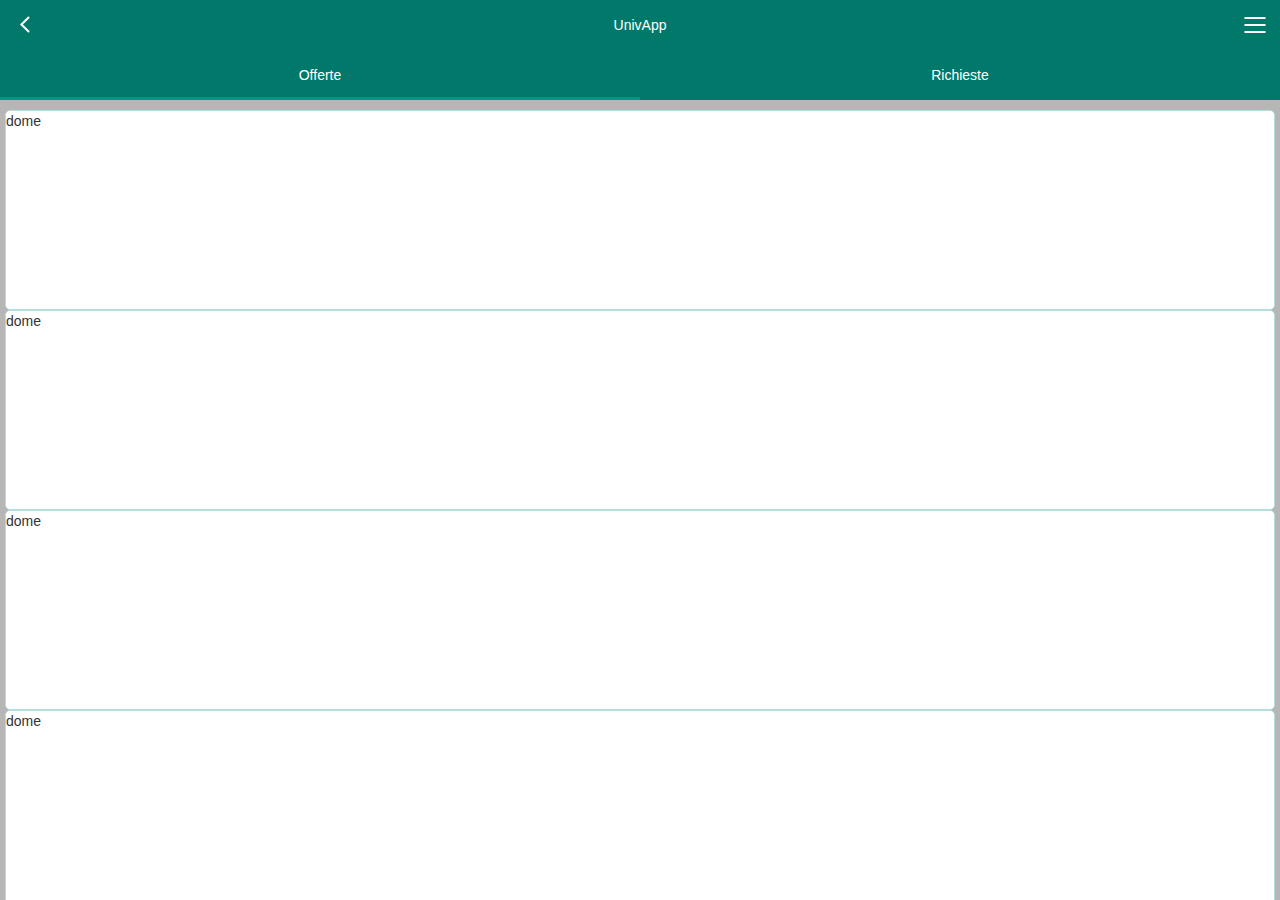
==== index.html @ 4609f05d "app iniziale primo commit" ====
<!DOCTYPE html>
<html>
    <head>
        <link rel="icon" 
                type="image/ico" 
                href="favicon.ico">
        <meta charset="utf-8" />
        <meta name="format-detection" content="telephone=no" />
<!--        <meta name="viewport" content="user-scalable=no, initial-scale=1, maximum-scale=1, minimum-scale=1, width=device-width, target-densitydpi=device-dpi" />-->
<meta name="viewport" content="user-scalable=no, initial-scale=1, maximum-scale=1, minimum-scale=1, width=device-width, height=device-height, target-densitydpi=1" />
        <link rel="stylesheet" href="lib/ratchet/css/ratchet.min.css">
        <link rel="stylesheet" href="lib/icecream/icecream-grid.css">
        <link rel="stylesheet" href="lib/leaflet/leaflet.css">
        <link rel="stylesheet" href="lib/bootstrap/css/bootstrap.css">
        <link rel="stylesheet" href="css/style.css"/>
        <title>UnivApp</title>
    </head>
    <body> 
        <script type="text/javascript" src="cordova.js"></script>
        <script type="text/javascript" src="lib/ratchet/js/ratchet.min.js"></script>
        <script data-main="js/main" src="lib/require/require.js"></script>
    </body>
</html>
---- lib/ratchet/css/ratchet.min.css ----
/*!
 * =====================================================
 * Ratchet v2.0.2 (http://goratchet.com)
 * Copyright 2014 Connor Sears
 * Licensed under MIT (https://github.com/twbs/ratchet/blob/master/LICENSE)
 *
 * v2.0.2 designed by @connors.
 * =====================================================
 *//*! normalize.css v3.0.1 | MIT License | git.io/normalize */html{font-family:sans-serif;-webkit-text-size-adjust:100%;-ms-text-size-adjust:100%}body{margin:0}article,aside,details,figcaption,figure,footer,header,hgroup,main,nav,section,summary{display:block}audio,canvas,progress,video{display:inline-block;vertical-align:baseline}audio:not([controls]){display:none;height:0}[hidden],template{display:none}a{background:0 0}a:active,a:hover{outline:0}abbr[title]{border-bottom:1px dotted}b,strong{font-weight:700}dfn{font-style:italic}h1{margin:.67em 0}mark{color:#000;background:#ff0}small{font-size:80%}sub,sup{position:relative;font-size:75%;line-height:0;vertical-align:baseline}sup{top:-.5em}sub{bottom:-.25em}img{border:0}svg:not(:root){overflow:hidden}figure{margin:1em 40px}hr{height:0;-moz-box-sizing:content-box;box-sizing:content-box}pre{overflow:auto}code,kbd,pre,samp{font-family:monospace,monospace;font-size:1em}button,input,optgroup,select,textarea{margin:0;font:inherit;color:inherit}button{overflow:visible}button,select{text-transform:none}button,html input[type=button],input[type=reset],input[type=submit]{-webkit-appearance:button;cursor:pointer}button[disabled],html input[disabled]{cursor:default}button::-moz-focus-inner,input::-moz-focus-inner{padding:0;border:0}input{line-height:normal}input[type=checkbox],input[type=radio]{box-sizing:border-box;padding:0}input[type=number]::-webkit-inner-spin-button,input[type=number]::-webkit-outer-spin-button{height:auto}input[type=search]::-webkit-search-cancel-button,input[type=search]::-webkit-search-decoration{-webkit-appearance:none}fieldset{padding:.35em .625em .75em;margin:0 2px;border:1px solid silver}legend{padding:0;border:0}textarea{overflow:auto}optgroup{font-weight:700}table{border-spacing:0;border-collapse:collapse}td,th{padding:0}*{-webkit-box-sizing:border-box;-moz-box-sizing:border-box;box-sizing:border-box}body{position:fixed;top:0;right:0;bottom:0;left:0;font-family:"Helvetica Neue",Helvetica,sans-serif;font-size:17px;line-height:21px;color:#000;background-color:#fff}a{color:#428bca;text-decoration:none;-webkit-tap-highlight-color:transparent}a:active{color:#3071a9}.content{position:absolute;top:0;right:0;bottom:0;left:0;overflow:auto;-webkit-overflow-scrolling:touch;background-color:#fff}.content>*{-webkit-transform:translateZ(0);-ms-transform:translateZ(0);transform:translateZ(0)}.bar-nav~.content{padding-top:44px}.bar-header-secondary~.content{padding-top:88px}.bar-footer~.content{padding-bottom:44px}.bar-footer-secondary~.content{padding-bottom:88px}.bar-tab~.content{padding-bottom:50px}.bar-footer-secondary-tab~.content{padding-bottom:94px}.content-padded{margin:10px}.pull-left{float:left}.pull-right{float:right}.clearfix:after,.clearfix:before{display:table;content:" "}.clearfix:after{clear:both}h1,h2,h3,h4,h5,h6{margin-top:0;margin-bottom:10px;line-height:1}.h1,h1{font-size:36px}.h2,h2{font-size:30px}.h3,h3{font-size:24px}.h4,h4{font-size:18px}.h5,h5{margin-top:20px;font-size:14px}.h6,h6{margin-top:20px;font-size:12px}p{margin-top:0;margin-bottom:10px;font-size:14px;color:#777}.btn{position:relative;display:inline-block;padding:6px 8px 7px;margin-bottom:0;font-size:12px;font-weight:400;line-height:1;color:#333;text-align:center;white-space:nowrap;vertical-align:top;cursor:pointer;background-color:#fff;border:1px solid #ccc;border-radius:3px}.btn.active,.btn:active{color:inherit;background-color:#ccc}.btn.disabled,.btn:disabled{opacity:.6}.btn-primary{color:#fff;background-color:#428bca;border:1px solid #428bca}.btn-primary.active,.btn-primary:active{color:#fff;background-color:#3071a9;border:1px solid #3071a9}.btn-positive{color:#fff;background-color:#5cb85c;border:1px solid #5cb85c}.btn-positive.active,.btn-positive:active{color:#fff;background-color:#449d44;border:1px solid #449d44}.btn-negative{color:#fff;background-color:#d9534f;border:1px solid #d9534f}.btn-negative.active,.btn-negative:active{color:#fff;background-color:#c9302c;border:1px solid #c9302c}.btn-outlined{background-color:transparent}.btn-outlined.btn-primary{color:#428bca}.btn-outlined.btn-positive{color:#5cb85c}.btn-outlined.btn-negative{color:#d9534f}.btn-outlined.btn-negative:active,.btn-outlined.btn-positive:active,.btn-outlined.btn-primary:active{color:#fff}.btn-link{padding-top:6px;padding-bottom:6px;color:#428bca;background-color:transparent;border:0}.btn-link.active,.btn-link:active{color:#3071a9;background-color:transparent}.btn-block{display:block;width:100%;padding:15px 0;margin-bottom:10px;font-size:18px}input[type=button],input[type=reset],input[type=submit]{width:100%}.btn .badge{margin:-2px -4px -2px 4px;font-size:12px;background-color:rgba(0,0,0,.15)}.btn .badge-inverted,.btn:active .badge-inverted{background-color:transparent}.btn-negative:active .badge-inverted,.btn-positive:active .badge-inverted,.btn-primary:active .badge-inverted{color:#fff}.btn-block .badge{position:absolute;right:0;margin-right:10px}.btn .icon{font-size:inherit}.bar{position:fixed;right:0;left:0;z-index:10;height:44px;padding-right:10px;padding-left:10px;background-color:#fff;border-bottom:1px solid #ddd;-webkit-backface-visibility:hidden;backface-visibility:hidden}.bar-header-secondary{top:44px}.bar-footer{bottom:0}.bar-footer-secondary{bottom:44px}.bar-footer-secondary-tab{bottom:50px}.bar-footer,.bar-footer-secondary,.bar-footer-secondary-tab{border-top:1px solid #ddd;border-bottom:0}.bar-nav{top:0}.title{position:absolute;display:block;width:100%;padding:0;margin:0 -10px;font-size:17px;font-weight:500;line-height:44px;color:#000;text-align:center;white-space:nowrap}.title a{color:inherit}.bar-tab{bottom:0;display:table;width:100%;height:50px;padding:0;table-layout:fixed;border-top:1px solid #ddd;border-bottom:0}.bar-tab .tab-item{display:table-cell;width:1%;height:50px;color:#929292;text-align:center;vertical-align:middle}.bar-tab .tab-item.active,.bar-tab .tab-item:active{color:#428bca}.bar-tab .tab-item .icon{top:3px;width:24px;height:24px;padding-top:0;padding-bottom:0}.bar-tab .tab-item .icon~.tab-label{display:block;font-size:11px}.bar .btn{position:relative;top:7px;z-index:20;padding:6px 12px 7px;margin-top:0;font-weight:400}.bar .btn.pull-right{margin-left:10px}.bar .btn.pull-left{margin-right:10px}.bar .btn-link{top:0;padding:0;font-size:16px;line-height:44px;color:#428bca;border:0}.bar .btn-link.active,.bar .btn-link:active{color:#3071a9}.bar .btn-block{top:6px;padding:7px 0;margin-bottom:0;font-size:16px}.bar .btn-nav.pull-left{margin-left:-5px}.bar .btn-nav.pull-left .icon-left-nav{margin-right:-3px}.bar .btn-nav.pull-right{margin-right:-5px}.bar .btn-nav.pull-right .icon-right-nav{margin-left:-3px}.bar .icon{position:relative;z-index:20;padding-top:10px;padding-bottom:10px;font-size:24px}.bar .btn .icon{top:3px;padding:0}.bar .title .icon{padding:0}.bar .title .icon.icon-caret{top:4px;margin-left:-5px}.bar input[type=search]{height:29px;margin:6px 0}.bar .segmented-control{top:7px;margin:0 auto}.badge{display:inline-block;padding:2px 9px 3px;font-size:12px;line-height:1;color:#333;background-color:rgba(0,0,0,.15);border-radius:100px}.badge.badge-inverted{padding:0 5px 0 0;background-color:transparent}.badge-primary{color:#fff;background-color:#428bca}.badge-primary.badge-inverted{color:#428bca}.badge-positive{color:#fff;background-color:#5cb85c}.badge-positive.badge-inverted{color:#5cb85c}.badge-negative{color:#fff;background-color:#d9534f}.badge-negative.badge-inverted{color:#d9534f}.card{margin:10px;overflow:hidden;background-color:#fff;border:1px solid #ddd;border-radius:6px}.card .table-view{margin-bottom:0;border-top:0;border-bottom:0}.card .table-view .table-view-divider:first-child{top:0;border-top-left-radius:6px;border-top-right-radius:6px}.card .table-view .table-view-divider:last-child{border-bottom-right-radius:6px;border-bottom-left-radius:6px}.card .table-view-cell:last-child{border-bottom:0}.table-view{padding-left:0;margin-top:0;margin-bottom:15px;list-style:none;background-color:#fff;border-top:1px solid #ddd;border-bottom:1px solid #ddd}.table-view-cell{position:relative;padding:11px 65px 11px 15px;overflow:hidden;border-bottom:1px solid #ddd}.table-view-cell:last-child{border-bottom:0}.table-view-cell>a:not(.btn){position:relative;display:block;padding:inherit;margin:-11px -65px -11px -15px;overflow:hidden;color:inherit}.table-view-cell>a:not(.btn):active{background-color:#eee}.table-view-cell p{margin-bottom:0}.table-view-divider{padding-top:6px;padding-bottom:6px;padding-left:15px;margin-top:-1px;margin-left:0;font-weight:500;color:#999;background-color:#fafafa;border-top:1px solid #ddd;border-bottom:1px solid #ddd}.table-view .media,.table-view .media-body{overflow:hidden}.table-view .media-object.pull-left{margin-right:10px}.table-view .media-object.pull-right{margin-left:10px}.table-view-cell>.badge,.table-view-cell>.btn,.table-view-cell>.toggle,.table-view-cell>a>.badge,.table-view-cell>a>.btn,.table-view-cell>a>.toggle{position:absolute;top:50%;right:15px;-webkit-transform:translateY(-50%);-ms-transform:translateY(-50%);transform:translateY(-50%)}.table-view-cell .navigate-left>.badge,.table-view-cell .navigate-left>.btn,.table-view-cell .navigate-left>.toggle,.table-view-cell .navigate-right>.badge,.table-view-cell .navigate-right>.btn,.table-view-cell .navigate-right>.toggle,.table-view-cell .push-left>.badge,.table-view-cell .push-left>.btn,.table-view-cell .push-left>.toggle,.table-view-cell .push-right>.badge,.table-view-cell .push-right>.btn,.table-view-cell .push-right>.toggle,.table-view-cell>a .navigate-left>.badge,.table-view-cell>a .navigate-left>.btn,.table-view-cell>a .navigate-left>.toggle,.table-view-cell>a .navigate-right>.badge,.table-view-cell>a .navigate-right>.btn,.table-view-cell>a .navigate-right>.toggle,.table-view-cell>a .push-left>.badge,.table-view-cell>a .push-left>.btn,.table-view-cell>a .push-left>.toggle,.table-view-cell>a .push-right>.badge,.table-view-cell>a .push-right>.btn,.table-view-cell>a .push-right>.toggle{right:35px}.content>.table-view:first-child{margin-top:15px}button,input,select,textarea{font-family:"Helvetica Neue",Helvetica,sans-serif;font-size:17px}input[type=color],input[type=date],input[type=datetime-local],input[type=datetime],input[type=email],input[type=month],input[type=number],input[type=password],input[type=search],input[type=tel],input[type=text],input[type=time],input[type=url],input[type=week],select,textarea{width:100%;height:35px;-webkit-appearance:none;padding:0 15px;margin-bottom:15px;line-height:21px;background-color:#fff;border:1px solid #ddd;border-radius:3px;outline:0}input[type=search]{-webkit-box-sizing:border-box;-moz-box-sizing:border-box;box-sizing:border-box;padding:0 10px;font-size:16px;border-radius:20px}input[type=search]:focus{text-align:left}textarea{height:auto}select{height:auto;font-size:14px;background-color:#f8f8f8;-webkit-box-shadow:inset 0 1px 1px rgba(0,0,0,.1);box-shadow:inset 0 1px 1px rgba(0,0,0,.1)}.input-group{background-color:#fff}.input-group input,.input-group textarea{margin-bottom:0;background-color:transparent;border-top:0;border-right:0;border-left:0;border-radius:0;-webkit-box-shadow:none;box-shadow:none}.input-row{height:35px;overflow:hidden;border-bottom:1px solid #ddd}.input-row label{float:left;width:35%;padding:8px 15px;font-family:"Helvetica Neue",Helvetica,sans-serif;line-height:1.1}.input-row input{float:right;width:65%;padding-left:0;margin-bottom:0;border:0}.segmented-control{position:relative;display:table;overflow:hidden;font-size:12px;font-weight:400;background-color:#fff;border:1px solid #ccc;border-radius:3px}.segmented-control .control-item{display:table-cell;width:1%;padding-top:6px;padding-bottom:7px;overflow:hidden;line-height:1;color:#333;text-align:center;text-overflow:ellipsis;white-space:nowrap;border-left:1px solid #ccc}.segmented-control .control-item:first-child{border-left-width:0}.segmented-control .control-item:active{background-color:#eee}.segmented-control .control-item.active{background-color:#ccc}.segmented-control-primary{border-color:#428bca}.segmented-control-primary .control-item{color:#428bca;border-color:inherit}.segmented-control-primary .control-item:active{background-color:#cde1f1}.segmented-control-primary .control-item.active{color:#fff;background-color:#428bca}.segmented-control-positive{border-color:#5cb85c}.segmented-control-positive .control-item{color:#5cb85c;border-color:inherit}.segmented-control-positive .control-item:active{background-color:#d8eed8}.segmented-control-positive .control-item.active{color:#fff;background-color:#5cb85c}.segmented-control-negative{border-color:#d9534f}.segmented-control-negative .control-item{color:#d9534f;border-color:inherit}.segmented-control-negative .control-item:active{background-color:#f9e2e2}.segmented-control-negative .control-item.active{color:#fff;background-color:#d9534f}.control-content{display:none}.control-content.active{display:block}.popover{position:fixed;top:55px;left:50%;z-index:20;display:none;width:280px;margin-left:-140px;background-color:#fff;border-radius:6px;-webkit-box-shadow:0 0 15px rgba(0,0,0,.1);box-shadow:0 0 15px rgba(0,0,0,.1);opacity:0;-webkit-transition:all .25s linear;-moz-transition:all .25s linear;transition:all .25s linear;-webkit-transform:translate3d(0,-15px,0);-ms-transform:translate3d(0,-15px,0);transform:translate3d(0,-15px,0)}.popover:before{position:absolute;top:-15px;left:50%;width:0;height:0;margin-left:-15px;content:'';border-right:15px solid transparent;border-bottom:15px solid #fff;border-left:15px solid transparent}.popover.visible{opacity:1;-webkit-transform:translate3d(0,0,0);-ms-transform:translate3d(0,0,0);transform:translate3d(0,0,0)}.popover .bar~.table-view{padding-top:44px}.backdrop{position:fixed;top:0;right:0;bottom:0;left:0;z-index:15;background-color:rgba(0,0,0,.3)}.popover .btn-block{margin-bottom:5px}.popover .btn-block:last-child{margin-bottom:0}.popover .bar-nav{border-bottom:1px solid #ddd;border-top-left-radius:12px;border-top-right-radius:12px;-webkit-box-shadow:none;box-shadow:none}.popover .table-view{max-height:300px;margin-bottom:0;overflow:auto;-webkit-overflow-scrolling:touch;background-color:#fff;border-top:0;border-bottom:0;border-radius:6px}.modal{position:fixed;top:0;z-index:11;width:100%;min-height:100%;overflow:hidden;background-color:#fff;opacity:0;-webkit-transition:-webkit-transform .25s,opacity 1ms .25s;-moz-transition:-moz-transform .25s,opacity 1ms .25s;transition:transform .25s,opacity 1ms .25s;-webkit-transform:translate3d(0,100%,0);-ms-transform:translate3d(0,100%,0);transform:translate3d(0,100%,0)}.modal.active{height:100%;opacity:1;-webkit-transition:-webkit-transform .25s;-moz-transition:-moz-transform .25s;transition:transform .25s;-webkit-transform:translate3d(0,0,0);-ms-transform:translate3d(0,0,0);transform:translate3d(0,0,0)}.slider{width:100%;overflow:hidden;background-color:#000}.slider .slide-group{position:relative;font-size:0;white-space:nowrap;-webkit-transition:all 0s linear;-moz-transition:all 0s linear;transition:all 0s linear}.slider .slide-group .slide{display:inline-block;width:100%;height:100%;font-size:14px;vertical-align:top}.toggle{position:relative;display:block;width:74px;height:30px;background-color:#fff;border:2px solid #ddd;border-radius:20px;-webkit-transition-duration:.2s;-moz-transition-duration:.2s;transition-duration:.2s;-webkit-transition-property:background-color,border;-moz-transition-property:background-color,border;transition-property:background-color,border}.toggle .toggle-handle{position:absolute;top:-1px;left:-1px;z-index:2;width:28px;height:28px;background-color:#fff;border:1px solid #ddd;border-radius:100px;-webkit-transition-duration:.2s;-moz-transition-duration:.2s;transition-duration:.2s;-webkit-transition-property:-webkit-transform,border,width;-moz-transition-property:-moz-transform,border,width;transition-property:transform,border,width}.toggle:before{position:absolute;top:3px;right:11px;font-size:13px;color:#999;text-transform:uppercase;content:"Off"}.toggle.active{background-color:#5cb85c;border:2px solid #5cb85c}.toggle.active .toggle-handle{border-color:#5cb85c;-webkit-transform:translate3d(44px,0,0);-ms-transform:translate3d(44px,0,0);transform:translate3d(44px,0,0)}.toggle.active:before{right:auto;left:15px;color:#fff;content:"On"}.toggle input[type=checkbox]{display:none}.content.fade{left:0;opacity:0}.content.fade.in{opacity:1}.content.sliding{z-index:2;-webkit-transition:-webkit-transform .4s;-moz-transition:-moz-transform .4s;transition:transform .4s;-webkit-transform:translate3d(0,0,0);-ms-transform:translate3d(0,0,0);transform:translate3d(0,0,0)}.content.sliding.left{z-index:1;-webkit-transform:translate3d(-100%,0,0);-ms-transform:translate3d(-100%,0,0);transform:translate3d(-100%,0,0)}.content.sliding.right{z-index:3;-webkit-transform:translate3d(100%,0,0);-ms-transform:translate3d(100%,0,0);transform:translate3d(100%,0,0)}.navigate-left:after,.navigate-right:after,.push-left:after,.push-right:after{position:absolute;top:50%;display:inline-block;font-family:Ratchicons;font-size:inherit;line-height:1;color:#bbb;text-decoration:none;-webkit-transform:translateY(-50%);-ms-transform:translateY(-50%);transform:translateY(-50%);-webkit-font-smoothing:antialiased}.navigate-left:after,.push-left:after{left:15px;content:'\e822'}.navigate-right:after,.push-right:after{right:15px;content:'\e826'}@font-face{font-family:Ratchicons;font-style:normal;font-weight:400;src:url(../fonts/ratchicons.eot);src:url(../fonts/ratchicons.eot?#iefix) format("embedded-opentype"),url(../fonts/ratchicons.woff) format("woff"),url(../fonts/ratchicons.ttf) format("truetype"),url(../fonts/ratchicons.svg#svgFontName) format("svg")}.icon{display:inline-block;font-family:Ratchicons;font-size:24px;line-height:1;text-decoration:none;-webkit-font-smoothing:antialiased}.icon-back:before{content:'\e80a'}.icon-bars:before{content:'\e80e'}.icon-caret:before{content:'\e80f'}.icon-check:before{content:'\e810'}.icon-close:before{content:'\e811'}.icon-code:before{content:'\e812'}.icon-compose:before{content:'\e813'}.icon-download:before{content:'\e815'}.icon-edit:before{content:'\e829'}.icon-forward:before{content:'\e82a'}.icon-gear:before{content:'\e821'}.icon-home:before{content:'\e82b'}.icon-info:before{content:'\e82c'}.icon-list:before{content:'\e823'}.icon-more-vertical:before{content:'\e82e'}.icon-more:before{content:'\e82f'}.icon-pages:before{content:'\e824'}.icon-pause:before{content:'\e830'}.icon-person:before{content:'\e832'}.icon-play:before{content:'\e816'}.icon-plus:before{content:'\e817'}.icon-refresh:before{content:'\e825'}.icon-search:before{content:'\e819'}.icon-share:before{content:'\e81a'}.icon-sound:before{content:'\e827'}.icon-sound2:before{content:'\e828'}.icon-sound3:before{content:'\e80b'}.icon-sound4:before{content:'\e80c'}.icon-star-filled:before{content:'\e81b'}.icon-star:before{content:'\e81c'}.icon-stop:before{content:'\e81d'}.icon-trash:before{content:'\e81e'}.icon-up-nav:before{content:'\e81f'}.icon-up:before{content:'\e80d'}.icon-right-nav:before{content:'\e818'}.icon-right:before{content:'\e826'}.icon-down-nav:before{content:'\e814'}.icon-down:before{content:'\e820'}.icon-left-nav:before{content:'\e82d'}.icon-left:before{content:'\e822'}
---- lib/icecream/icecream-grid.css ----
/*-------------------------------------------------------- 
    IceCream 0.1.0
    Created on : 23 nov. 2013, 20:07:41
    Author     : HTML5 Ninja - twitter @html5_ninja
                 zied hosni - zied.hosni.mail@gmail.com
    More info  : http://html5-ninja.com/icecream
--------------------------------------------------------*/
/*-------------------------------------------------------- 
    Grids
--------------------------------------------------------*/
.i-g {
  clear: both;
  -ms-box-sizing: border-box;
  -moz-box-sizing: border-box;
  -webkit-box-sizing: border-box;
  box-sizing: border-box;
}
.i-g > div {
  margin: 0.5208333333333334% 1.0416666666666667%;
  float: left;
  -ms-box-sizing: border-box;
  -moz-box-sizing: border-box;
  -webkit-box-sizing: border-box;
  box-sizing: border-box;
}
.i-g .i-0 {
  display: none;
}
.i-g .i-1 {
  width: 6.25%;
}
.i-g .i-2 {
  width: 14.583333333333334%;
}
.i-g .i-3 {
  width: 22.916666666666668%;
}
.i-g .i-4 {
  width: 31.250000000000004%;
}
.i-g .i-5 {
  width: 39.583333333333336%;
}
.i-g .i-6 {
  width: 47.91666666666667%;
}
.i-g .i-7 {
  width: 56.25000000000001%;
}
.i-g .i-8 {
  width: 64.58333333333334%;
}
.i-g .i-9 {
  width: 72.91666666666667%;
}
.i-g .i-10 {
  width: 81.25%;
}
.i-g .i-11 {
  width: 89.58333333333334%;
}
.i-g .i-12 {
  width: 97.91666666666667%;
}
.i-container {
  width: 980px;
  margin: auto;
}
.i-img img {
  max-width: 100%;
}
@media only screen {
  /* Smartphones (portrait) ----------- */
  /* Smartphones (landscape) ----------- */
  /* tablet (portrait) ----------- */
  /* tablet (landscape) ----------- */
}
@media only screen and (max-width: 980px) {
  .i-container {
    width: 100%;
  }
}
@media only screen and (max-width: 320px) {
  .i-g .i-mp-0 {
    display: none;
  }
  .i-g .i-mp-1 {
    width: 22.916666666666668%;
  }
  .i-g .i-mp-2 {
    width: 47.91666666666667%;
  }
  .i-g .i-mp-3 {
    width: 72.91666666666667%;
  }
  .i-g .i-mp-4 {
    width: 97.91666666666667%;
  }
}
@media only screen and (min-width: 321px) and (max-width: 480px) {
  .i-g .i-ml-0 {
    display: none;
  }
  .i-g .i-ml-1 {
    width: 22.916666666666668%;
  }
  .i-g .i-ml-2 {
    width: 47.91666666666667%;
  }
  .i-g .i-ml-3 {
    width: 72.91666666666667%;
  }
  .i-g .i-ml-4 {
    width: 97.91666666666667%;
  }
}
@media only screen and (min-width: 481px) and (max-width: 768px) {
  .i-g .i-tp-0 {
    display: none;
  }
  .i-g .i-tp-1 {
    width: 22.916666666666668%;
  }
  .i-g .i-tp-2 {
    width: 47.91666666666667%;
  }
  .i-g .i-tp-3 {
    width: 72.91666666666667%;
  }
  .i-g .i-tp-4 {
    width: 97.91666666666667%;
  }
}
@media only screen and (min-width: 769px) and (max-width: 1024px) {
  .i-g .i-tl-0 {
    display: none;
  }
  .i-g .i-tl-1 {
    width: 22.916666666666668%;
  }
  .i-g .i-tl-2 {
    width: 47.91666666666667%;
  }
  .i-g .i-tl-3 {
    width: 72.91666666666667%;
  }
  .i-g .i-tl-4 {
    width: 97.91666666666667%;
  }
}
---- lib/leaflet/leaflet.css ----
/* required styles */

.leaflet-map-pane,
.leaflet-tile,
.leaflet-marker-icon,
.leaflet-marker-shadow,
.leaflet-tile-pane,
.leaflet-tile-container,
.leaflet-overlay-pane,
.leaflet-shadow-pane,
.leaflet-marker-pane,
.leaflet-popup-pane,
.leaflet-overlay-pane svg,
.leaflet-zoom-box,
.leaflet-image-layer,
.leaflet-layer {
	position: absolute;
	left: 0;
	top: 0;
	}
.leaflet-container {
	overflow: hidden;
	-ms-touch-action: none;
	}
.leaflet-tile,
.leaflet-marker-icon,
.leaflet-marker-shadow {
	-webkit-user-select: none;
	   -moz-user-select: none;
	        user-select: none;
	-webkit-user-drag: none;
	}
.leaflet-marker-icon,
.leaflet-marker-shadow {
	display: block;
	}
/* map is broken in FF if you have max-width: 100% on tiles */
.leaflet-container img {
	max-width: none !important;
	}
/* stupid Android 2 doesn't understand "max-width: none" properly */
.leaflet-container img.leaflet-image-layer {
	max-width: 15000px !important;
	}
.leaflet-tile {
	filter: inherit;
	visibility: hidden;
	}
.leaflet-tile-loaded {
	visibility: inherit;
	}
.leaflet-zoom-box {
	width: 0;
	height: 0;
	}
/* workaround for https://bugzilla.mozilla.org/show_bug.cgi?id=888319 */
.leaflet-overlay-pane svg {
	-moz-user-select: none;
	}

.leaflet-tile-pane    { z-index: 2; }
.leaflet-objects-pane { z-index: 3; }
.leaflet-overlay-pane { z-index: 4; }
.leaflet-shadow-pane  { z-index: 5; }
.leaflet-marker-pane  { z-index: 6; }
.leaflet-popup-pane   { z-index: 7; }

.leaflet-vml-shape {
	width: 1px;
	height: 1px;
	}
.lvml {
	behavior: url(#default#VML);
	display: inline-block;
	position: absolute;
	}


/* control positioning */

.leaflet-control {
	position: relative;
	z-index: 7;
	pointer-events: auto;
	}
.leaflet-top,
.leaflet-bottom {
	position: absolute;
	z-index: 1000;
	pointer-events: none;
	}
.leaflet-top {
	top: 0;
	}
.leaflet-right {
	right: 0;
	}
.leaflet-bottom {
	bottom: 0;
	}
.leaflet-left {
	left: 0;
	}
.leaflet-control {
	float: left;
	clear: both;
	}
.leaflet-right .leaflet-control {
	float: right;
	}
.leaflet-top .leaflet-control {
	margin-top: 10px;
	}
.leaflet-bottom .leaflet-control {
	margin-bottom: 10px;
	}
.leaflet-left .leaflet-control {
	margin-left: 10px;
	}
.leaflet-right .leaflet-control {
	margin-right: 10px;
	}


/* zoom and fade animations */

.leaflet-fade-anim .leaflet-tile,
.leaflet-fade-anim .leaflet-popup {
	opacity: 0;
	-webkit-transition: opacity 0.2s linear;
	   -moz-transition: opacity 0.2s linear;
	     -o-transition: opacity 0.2s linear;
	        transition: opacity 0.2s linear;
	}
.leaflet-fade-anim .leaflet-tile-loaded,
.leaflet-fade-anim .leaflet-map-pane .leaflet-popup {
	opacity: 1;
	}

.leaflet-zoom-anim .leaflet-zoom-animated {
	-webkit-transition: -webkit-transform 0.25s cubic-bezier(0,0,0.25,1);
	   -moz-transition:    -moz-transform 0.25s cubic-bezier(0,0,0.25,1);
	     -o-transition:      -o-transform 0.25s cubic-bezier(0,0,0.25,1);
	        transition:         transform 0.25s cubic-bezier(0,0,0.25,1);
	}
.leaflet-zoom-anim .leaflet-tile,
.leaflet-pan-anim .leaflet-tile,
.leaflet-touching .leaflet-zoom-animated {
	-webkit-transition: none;
	   -moz-transition: none;
	     -o-transition: none;
	        transition: none;
	}

.leaflet-zoom-anim .leaflet-zoom-hide {
	visibility: hidden;
	}


/* cursors */

.leaflet-clickable {
	cursor: pointer;
	}
.leaflet-container {
	cursor: -webkit-grab;
	cursor:    -moz-grab;
	}
.leaflet-popup-pane,
.leaflet-control {
	cursor: auto;
	}
.leaflet-dragging .leaflet-container,
.leaflet-dragging .leaflet-clickable {
	cursor: move;
	cursor: -webkit-grabbing;
	cursor:    -moz-grabbing;
	}


/* visual tweaks */

.leaflet-container {
	background: #ddd;
	outline: 0;
	}
.leaflet-container a {
	color: #0078A8;
	}
.leaflet-container a.leaflet-active {
	outline: 2px solid orange;
	}
.leaflet-zoom-box {
	border: 2px dotted #38f;
	background: rgba(255,255,255,0.5);
	}


/* general typography */
.leaflet-container {
	font: 12px/1.5 "Helvetica Neue", Arial, Helvetica, sans-serif;
	}


/* general toolbar styles */

.leaflet-bar {
	box-shadow: 0 1px 5px rgba(0,0,0,0.65);
	border-radius: 4px;
	}
.leaflet-bar a,
.leaflet-bar a:hover {
	background-color: #fff;
	border-bottom: 1px solid #ccc;
	width: 26px;
	height: 26px;
	line-height: 26px;
	display: block;
	text-align: center;
	text-decoration: none;
	color: black;
	}
.leaflet-bar a,
.leaflet-control-layers-toggle {
	background-position: 50% 50%;
	background-repeat: no-repeat;
	display: block;
	}
.leaflet-bar a:hover {
	background-color: #f4f4f4;
	}
.leaflet-bar a:first-child {
	border-top-left-radius: 4px;
	border-top-right-radius: 4px;
	}
.leaflet-bar a:last-child {
	border-bottom-left-radius: 4px;
	border-bottom-right-radius: 4px;
	border-bottom: none;
	}
.leaflet-bar a.leaflet-disabled {
	cursor: default;
	background-color: #f4f4f4;
	color: #bbb;
	}

.leaflet-touch .leaflet-bar a {
	width: 30px;
	height: 30px;
	line-height: 30px;
	}


/* zoom control */

.leaflet-control-zoom-in,
.leaflet-control-zoom-out {
	font: bold 18px 'Lucida Console', Monaco, monospace;
	text-indent: 1px;
	}
.leaflet-control-zoom-out {
	font-size: 20px;
	}

.leaflet-touch .leaflet-control-zoom-in {
	font-size: 22px;
	}
.leaflet-touch .leaflet-control-zoom-out {
	font-size: 24px;
	}


/* layers control */

.leaflet-control-layers {
	box-shadow: 0 1px 5px rgba(0,0,0,0.4);
	background: #fff;
	border-radius: 5px;
	}
.leaflet-control-layers-toggle {
	background-image: url(images/layers.png);
	width: 36px;
	height: 36px;
	}
.leaflet-retina .leaflet-control-layers-toggle {
	background-image: url(images/layers-2x.png);
	background-size: 26px 26px;
	}
.leaflet-touch .leaflet-control-layers-toggle {
	width: 44px;
	height: 44px;
	}
.leaflet-control-layers .leaflet-control-layers-list,
.leaflet-control-layers-expanded .leaflet-control-layers-toggle {
	display: none;
	}
.leaflet-control-layers-expanded .leaflet-control-layers-list {
	display: block;
	position: relative;
	}
.leaflet-control-layers-expanded {
	padding: 6px 10px 6px 6px;
	color: #333;
	background: #fff;
	}
.leaflet-control-layers-selector {
	margin-top: 2px;
	position: relative;
	top: 1px;
	}
.leaflet-control-layers label {
	display: block;
	}
.leaflet-control-layers-separator {
	height: 0;
	border-top: 1px solid #ddd;
	margin: 5px -10px 5px -6px;
	}


/* attribution and scale controls */

.leaflet-container .leaflet-control-attribution {
	background: #fff;
	background: rgba(255, 255, 255, 0.7);
	margin: 0;
	}
.leaflet-control-attribution,
.leaflet-control-scale-line {
	padding: 0 5px;
	color: #333;
	}
.leaflet-control-attribution a {
	text-decoration: none;
	}
.leaflet-control-attribution a:hover {
	text-decoration: underline;
	}
.leaflet-container .leaflet-control-attribution,
.leaflet-container .leaflet-control-scale {
	font-size: 11px;
	}
.leaflet-left .leaflet-control-scale {
	margin-left: 5px;
	}
.leaflet-bottom .leaflet-control-scale {
	margin-bottom: 5px;
	}
.leaflet-control-scale-line {
	border: 2px solid #777;
	border-top: none;
	line-height: 1.1;
	padding: 2px 5px 1px;
	font-size: 11px;
	white-space: nowrap;
	overflow: hidden;
	-moz-box-sizing: content-box;
	     box-sizing: content-box;

	background: #fff;
	background: rgba(255, 255, 255, 0.5);
	}
.leaflet-control-scale-line:not(:first-child) {
	border-top: 2px solid #777;
	border-bottom: none;
	margin-top: -2px;
	}
.leaflet-control-scale-line:not(:first-child):not(:last-child) {
	border-bottom: 2px solid #777;
	}

.leaflet-touch .leaflet-control-attribution,
.leaflet-touch .leaflet-control-layers,
.leaflet-touch .leaflet-bar {
	box-shadow: none;
	}
.leaflet-touch .leaflet-control-layers,
.leaflet-touch .leaflet-bar {
	border: 2px solid rgba(0,0,0,0.2);
	background-clip: padding-box;
	}


/* popup */

.leaflet-popup {
	position: absolute;
	text-align: center;
	}
.leaflet-popup-content-wrapper {
	padding: 1px;
	text-align: left;
	border-radius: 12px;
	}
.leaflet-popup-content {
	margin: 13px 19px;
	line-height: 1.4;
	}
.leaflet-popup-content p {
	margin: 18px 0;
	}
.leaflet-popup-tip-container {
	margin: 0 auto;
	width: 40px;
	height: 20px;
	position: relative;
	overflow: hidden;
	}
.leaflet-popup-tip {
	width: 17px;
	height: 17px;
	padding: 1px;

	margin: -10px auto 0;

	-webkit-transform: rotate(45deg);
	   -moz-transform: rotate(45deg);
	    -ms-transform: rotate(45deg);
	     -o-transform: rotate(45deg);
	        transform: rotate(45deg);
	}
.leaflet-popup-content-wrapper,
.leaflet-popup-tip {
	background: white;

	box-shadow: 0 3px 14px rgba(0,0,0,0.4);
	}
.leaflet-container a.leaflet-popup-close-button {
	position: absolute;
	top: 0;
	right: 0;
	padding: 4px 4px 0 0;
	text-align: center;
	width: 18px;
	height: 14px;
	font: 16px/14px Tahoma, Verdana, sans-serif;
	color: #c3c3c3;
	text-decoration: none;
	font-weight: bold;
	background: transparent;
	}
.leaflet-container a.leaflet-popup-close-button:hover {
	color: #999;
	}
.leaflet-popup-scrolled {
	overflow: auto;
	border-bottom: 1px solid #ddd;
	border-top: 1px solid #ddd;
	}

.leaflet-oldie .leaflet-popup-content-wrapper {
	zoom: 1;
	}
.leaflet-oldie .leaflet-popup-tip {
	width: 24px;
	margin: 0 auto;

	-ms-filter: "progid:DXImageTransform.Microsoft.Matrix(M11=0.70710678, M12=0.70710678, M21=-0.70710678, M22=0.70710678)";
	filter: progid:DXImageTransform.Microsoft.Matrix(M11=0.70710678, M12=0.70710678, M21=-0.70710678, M22=0.70710678);
	}
.leaflet-oldie .leaflet-popup-tip-container {
	margin-top: -1px;
	}

.leaflet-oldie .leaflet-control-zoom,
.leaflet-oldie .leaflet-control-layers,
.leaflet-oldie .leaflet-popup-content-wrapper,
.leaflet-oldie .leaflet-popup-tip {
	border: 1px solid #999;
	}


/* div icon */

.leaflet-div-icon {
	background: #fff;
	border: 1px solid #666;
	}
---- css/style.css ----
/* STANDARD FOR MOBILE */
* {
  /* transparent link and button selection */
  -webkit-tap-highlight-color: transparent; }

body {
  -webkit-touch-callout: none;
  /* no callouts during tap and hold */
  -webkit-text-size-adjust: none;
  /* no fonts auto inflation */
  -webkit-user-select: none;
  /* no copy and paste, etc. */
  background-attachment: fixed;
  font-family: 'HelveticaNeue-Light', 'HelveticaNeue', Helvetica, Arial, sans-serif;
  height: 100%;
  margin: 0px;
  padding: 0px;
  width: 100%; }

/* END STANDARD MOBILE */
/* SCSS PARTIALS IMPORT */
/* 
    Created on : 19-gen-2016, 20.10.59
    Author     : Andrea
*/
/* 
    Created on : 19-gen-2016, 19.30.44
    Author     : Andrea
*/
/*PALETTA DEI COLORI*/
/* CUSTOM FONTS */
@font-face {
  font-family: 'Dax';
  src: url("../fonts/DaxBold.ttf") format("truetype"); }
/* END CUSTOM FONTS */
/* 
    Created on : 19-gen-2016, 19.28.41
    Author     : Andrea
*/
.box-annunci {
  height: 200px;
  border: 1px solid #B2DFDB;
  background-color: #FFFFFF;
  border-radius: 5px; }

.homepage-container {
  padding: 10px 5px 10px 5px;
  background-color: #B6B6B6; }

/* 
    Created on : 19-gen-2016, 20.01.44
    Author     : Andrea
*/
.univapp-header-nav {
  position: absolute;
  top: 0;
  left: 0;
  right: 0;
  text-align: center;
  height: 50px;
  line-height: 50px;
  background-color: #00796B;
  color: #FFFFFF; }

.univapp-header-btn {
  position: absolute;
  top: 50px;
  left: 0;
  right: 0;
  text-align: center;
  height: 50px;
  line-height: 50px;
  background-color: #00796B;
  transition-duration: 0.5s; }
  .univapp-header-btn.aperto {
    transform: translate(0, 50px);
    transition-duration: 0.5s; }

#content.univapp-container {
  height: 100%;
  position: absolute;
  top: 100px;
  padding-bottom: 100px;
  overflow: auto;
  transition-duration: 0.5s; }
  #content.univapp-container.aperto {
    padding-bottom: 150px;
    transform: translate(0, 50px);
    transition-duration: 0.5s; }

.myhrmenu-box {
  height: 50px;
  width: 50px;
  padding: 12px 14px; }
  .myhrmenu-box.aperto .myhrmenu2 {
    transform: rotate(45deg);
    transition-duration: 0.5s;
    position: relative;
    top: 6px;
    left: 0;
    bottom: 0;
    right: 0; }
  .myhrmenu-box.aperto .myhrmenu3 {
    transform: rotate(-45deg);
    transition-duration: 0.5s; }
  .myhrmenu-box.aperto .myhrmenu1 {
    display: none;
    transition-duration: 0.5s; }

.myhrmenu,
.myhrmenu1,
.myhrmenu2,
.myhrmenu3 {
  margin-top: 5px;
  margin-bottom: 5px;
  border: 1px solid #FFFFFF;
  border-radius: 100px;
  transition-duration: 0.5s; }

.myhrmenu-x {
  position: relative;
  top: 0;
  right: 0;
  width: 10px;
  -ms-transform: rotate(-45deg);
  /* IE 9 */
  -webkit-transform: rotate(-45deg);
  /* Chrome, Safari, Opera */
  transform: rotate(-45deg); }

.myhrmenu-xx {
  bottom: 0;
  right: 0;
  width: 10px;
  -ms-transform: rotate(45deg);
  /* IE 9 */
  -webkit-transform: rotate(45deg);
  /* Chrome, Safari, Opera */
  transform: rotate(45deg); }

.myhrmenu-box-back {
  padding: 15px;
  height: 50px;
  width: 50px; }

.univapp-header-button {
  width: 50%;
  height: 47px;
  text-align: center;
  color: #FFFFFF; }

.line-selector {
  position: absolute;
  height: 3px;
  width: 50%;
  background-color: #009688;
  bottom: 0;
  transition-duration: 0.5s; }
  .line-selector.richieste {
    transform: translate(100%);
    transform-origin: left; }

.menu-row {
  height: 50px;
  line-height: 50px;
  width: 100%;
  background-color: #009688;
  transform: translate(0, 50px);
  transition-duration: 5s; }
  .menu-row.aperto {
    position: absolute;
    transform: translate(0, 50px);
    transition-duration: 0.5s;
    display: block; }

/* END SCSS PARTIALS INCLUDE */
/* START STRUCTURE */
#main {
  position: absolute;
  height: 100%;
  width: 100%;
  margin: 0;
  padding: 0;
  left: 0;
  top: 0;
  overflow: hidden; }

.displaynone {
  display: none; }

.invisible {
  visibility: hidden; }

#content {
  position: relative;
  width: 100%;
  height: 100%;
  left: 0;
  top: 0;
  bottom: 0;
  overflow-y: scroll;
  overflow-x: hidden; }

.page {
  position: relative;
  width: 100%;
  height: 100%;
  left: 0;
  top: 0;
  bottom: 0;
  overflow-y: scroll;
  overflow-x: hidden; }

.scrollable {
  -webkit-overflow-scrolling: touch; }

.not_scrollable {
  -webkit-overflow-scrolling: auto; }

/* END STRUCTURE */
#map {
  height: 100%;
  width: 100%; }

/*# sourceMappingURL=style.css.map */
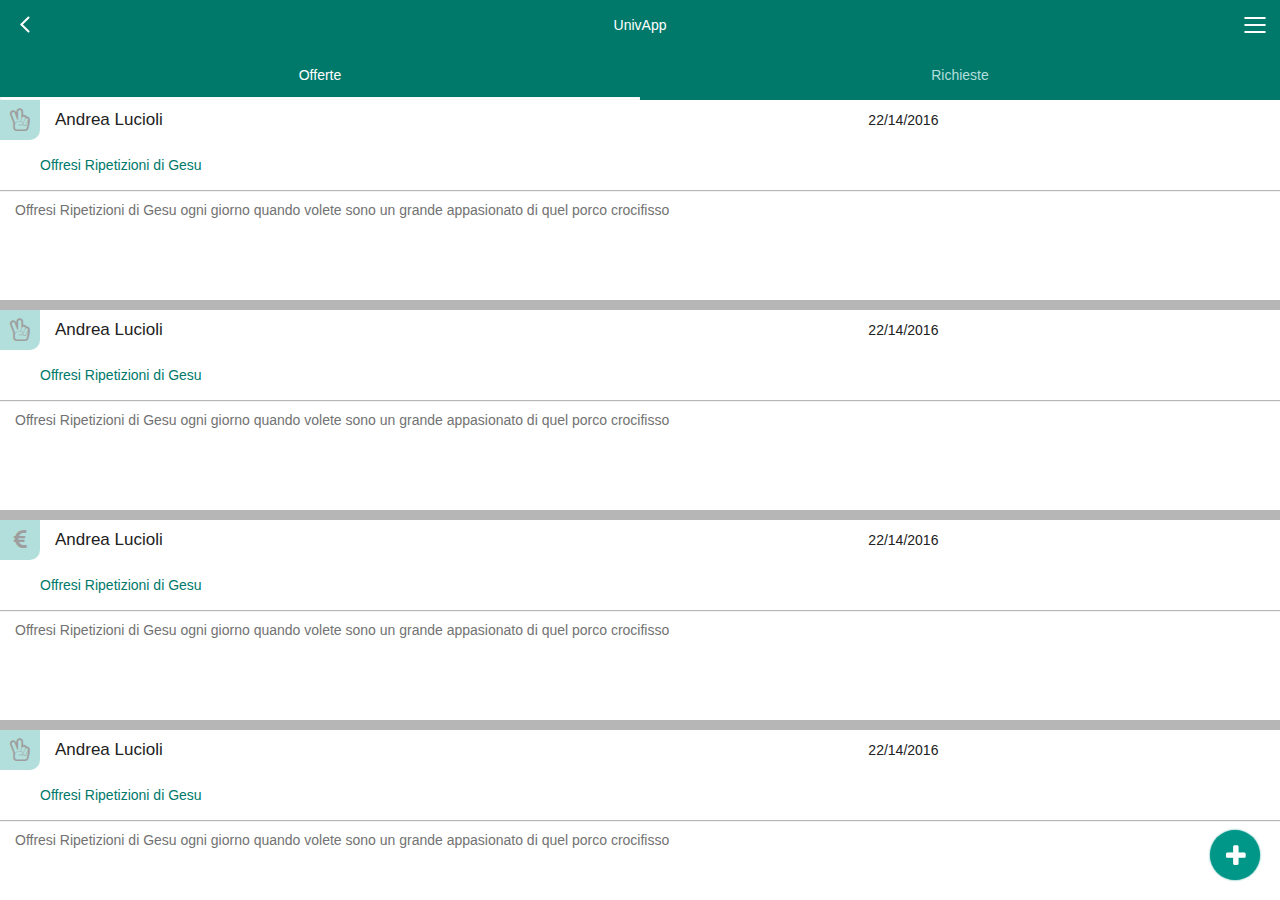
==== commit f01f2e38: "prima commit andrea e federico homepage crea anuncio profilo e modifica profilo navbar aggiornata" ====
--- a/index.html
+++ b/index.html
@@ -12,6 +12,7 @@
         <link rel="stylesheet" href="lib/icecream/icecream-grid.css">
         <link rel="stylesheet" href="lib/leaflet/leaflet.css">
         <link rel="stylesheet" href="lib/bootstrap/css/bootstrap.css">
+        <link rel="stylesheet" href="css/font-awesome.css">
         <link rel="stylesheet" href="css/style.css"/>
         <title>UnivApp</title>
     </head>
--- a/css/style.css
+++ b/css/style.css
@@ -39,13 +39,55 @@
 */
 .box-annunci {
   height: 200px;
-  border: 1px solid #B2DFDB;
   background-color: #FFFFFF;
-  border-radius: 5px; }
+  margin-bottom: 10px; }
 
 .homepage-container {
-  padding: 10px 5px 10px 5px;
   background-color: #B6B6B6; }
+
+.homepage-container-offerte {
+  display: none; }
+  .homepage-container-offerte.attivo {
+    display: block; }
+
+.homepage-container-richieste {
+  display: none; }
+  .homepage-container-richieste.attivo {
+    display: block; }
+
+.box-annunci-pay {
+  padding: 0px;
+  text-align: center;
+  width: 40px;
+  border-radius: 0px 0px 10px 0px;
+  background-color: #B2DFDB;
+  color: #9E9E9E;
+  height: 40px;
+  line-height: 40px;
+  font-size: 23px; }
+
+.box-annunci-user {
+  height: 40px;
+  line-height: 40px;
+  font-size: 17px;
+  color: #212121; }
+
+.box-annunci-date {
+  line-height: 40px;
+  height: 40px;
+  color: #212121; }
+
+.box-annunci-title {
+  padding-left: 40px;
+  line-height: 50px;
+  height: 50px;
+  box-shadow: 0px 1px 1px #B6B6B6;
+  color: #00796B; }
+
+.box-annunci-description {
+  color: #727272;
+  height: 110px;
+  padding-top: 10px; }
 
 /* 
     Created on : 19-gen-2016, 20.01.44
@@ -60,9 +102,11 @@
   height: 50px;
   line-height: 50px;
   background-color: #00796B;
-  color: #FFFFFF; }
+  color: #FFFFFF;
+  z-index: 50; }
 
 .univapp-header-btn {
+  z-index: 50;
   position: absolute;
   top: 50px;
   left: 0;
@@ -71,10 +115,18 @@
   height: 50px;
   line-height: 50px;
   background-color: #00796B;
-  transition-duration: 0.5s; }
+  transition-duration: 0.5s;
+  -webkit-transition-duration: 0.5s;
+  -ms-transition-duration: 0.5s; }
   .univapp-header-btn.aperto {
-    transform: translate(0, 50px);
-    transition-duration: 0.5s; }
+    transform: translate(0, 50px) translateZ(0);
+    -webkit-transform: translate(0, 50px) translateZ(0);
+    -ms-transform: translate(0, 50px) translateZ(0);
+    transition-duration: 0.5s;
+    -webkit-transition-duration: 0.5s;
+    -ms-transition-duration: 0.5s; }
+  .univapp-header-btn.nascosta {
+    display: none; }
 
 #content.univapp-container {
   height: 100%;
@@ -82,30 +134,46 @@
   top: 100px;
   padding-bottom: 100px;
   overflow: auto;
-  transition-duration: 0.5s; }
+  transition-duration: 0.5s;
+  -webkit-transition-duration: 0.5s;
+  -ms-transition-duration: 0.5s; }
   #content.univapp-container.aperto {
     padding-bottom: 150px;
-    transform: translate(0, 50px);
-    transition-duration: 0.5s; }
+    transform: translate(0, 50px) translateZ(0);
+    -webkit-transform: translate(0, 50px) translateZ(0);
+    -ms-transform: translate(0, 50px) translateZ(0);
+    transition-duration: 0.5s;
+    -webkit-transition-duration: 0.5s;
+    -ms-transition-duration: 0.5s; }
 
 .myhrmenu-box {
   height: 50px;
   width: 50px;
   padding: 12px 14px; }
   .myhrmenu-box.aperto .myhrmenu2 {
-    transform: rotate(45deg);
-    transition-duration: 0.5s;
+    display: none;
+    transition-duration: 0.5s;
+    -webkit-transition-duration: 0.5s;
+    -ms-transition-duration: 0.5s; }
+  .myhrmenu-box.aperto .myhrmenu3 {
+    transform: rotate(-45deg) translateZ(0);
+    -webkit-transform: rotate(-45deg) translateZ(0);
+    -ms-transform: rotate(-45deg) translateZ(0);
+    transition-duration: 0.5s;
+    -webkit-transition-duration: 0.5s;
+    -ms-transition-duration: 0.5s; }
+  .myhrmenu-box.aperto .myhrmenu1 {
+    transform: rotate(45deg) translateZ(0);
+    -webkit-transform: rotate(45deg) translateZ(0);
+    -ms-transform: rotate(45deg) translateZ(0);
+    transition-duration: 0.5s;
+    -webkit-transition-duration: 0.5s;
+    -ms-transition-duration: 0.5s;
     position: relative;
     top: 6px;
     left: 0;
     bottom: 0;
     right: 0; }
-  .myhrmenu-box.aperto .myhrmenu3 {
-    transform: rotate(-45deg);
-    transition-duration: 0.5s; }
-  .myhrmenu-box.aperto .myhrmenu1 {
-    display: none;
-    transition-duration: 0.5s; }
 
 .myhrmenu,
 .myhrmenu1,
@@ -115,7 +183,8 @@
   margin-bottom: 5px;
   border: 1px solid #FFFFFF;
   border-radius: 100px;
-  transition-duration: 0.5s; }
+  transition-duration: 0.5s;
+  -webkit-transition-duration: 0.5s; }
 
 .myhrmenu-x {
   position: relative;
@@ -147,31 +216,308 @@
   width: 50%;
   height: 47px;
   text-align: center;
-  color: #FFFFFF; }
+  color: #B2DFDB; }
+  .univapp-header-button.attivo {
+    color: #FFFFFF; }
 
 .line-selector {
   position: absolute;
   height: 3px;
   width: 50%;
+  background-color: #FFFFFF;
+  bottom: 0;
+  box-shadow: inset 0px 0px 1px #9E9E9E;
+  -webkit-box-shadow: inset 0px 0px 1px #9E9E9E;
+  -ms-box-shadow: inset 0px 0px 1px #9E9E9E;
+  transition-duration: 0.5s;
+  -webkit-transition-duration: 0.5s;
+  -ms-transition-duration: 0.5s; }
+  .line-selector.richieste {
+    transform: translate(100%) translateZ(0);
+    -webkit-transform: translate(100%) translateZ(0);
+    -ms-transform: translate(100%) translateZ(0);
+    transform-origin: left;
+    -webkit-transform-origin: left;
+    -ms-transform-origin: left; }
+
+.menu-row {
+  height: 50px;
+  line-height: 50px;
+  width: 100%;
   background-color: #009688;
-  bottom: 0;
-  transition-duration: 0.5s; }
-  .line-selector.richieste {
-    transform: translate(100%);
-    transform-origin: left; }
-
-.menu-row {
-  height: 50px;
-  line-height: 50px;
-  width: 100%;
+  z-index: 49;
+  top: 50px;
+  transition-duration: 5s;
+  -webkit-transition-duration: 0.5s;
+  display: block; }
+  .menu-row.aperto {
+    /*position: absolute;*/
+    transform: translate(0, 50px) translateZ(0);
+    -webkit-transform: translate(0, 50px) translateZ(0);
+    transition-duration: 0.5s;
+    -webkit-transition-duration: 0.5s; }
+
+.menu-row-item {
+  height: 50px;
+  line-height: 50px;
+  font-size: 30px;
+  color: #FFFFFF; }
+
+.buttonCreaAnnuncio {
+  position: absolute;
+  bottom: 20px;
+  right: 20px;
+  border-radius: 100px;
   background-color: #009688;
-  transform: translate(0, 50px);
-  transition-duration: 5s; }
-  .menu-row.aperto {
-    position: absolute;
-    transform: translate(0, 50px);
-    transition-duration: 0.5s;
-    display: block; }
+  box-shadow: 0px 0px 2px #009688;
+  height: 50px;
+  line-height: 50px;
+  text-align: center;
+  padding-top: 1px;
+  padding-left: 1px;
+  font-size: 25px;
+  color: #FFFFFF;
+  width: 50px; }
+  .buttonCreaAnnuncio.nascosta {
+    transform: translate(0, 75px) translateZ(0);
+    -webkit-transform: translate(0, 75px) translateZ(0);
+    -ms-transform: translate(0, 75px) translateZ(0);
+    transition-duration: 0.5s;
+    -webkit-transition-duration: 0.5s;
+    -ms-transition-duration: 0.5s; }
+
+#content.nascosta {
+  top: 50px;
+  padding-bottom: 50px;
+  }
+
+/* 
+    Created on : 20-gen-2016, 15.28.08
+    Author     : Federico93
+*/
+.ProfiloImg {
+  height: 250px;
+  width: 100%;
+  background-image: url("../img/myimg.png");
+  background-size: 100% 100%;
+  border-radius: 0px 0px 5px 5px; }
+
+.UserName {
+  width: 100%;
+  height: 50px;
+  padding-top: 200px;
+  line-height: 50px;
+  background: none;
+  color: #FFFFFF;
+  font-size: 40px;
+  text-align: center;
+  text-transform: capitalize; }
+
+.MyContainer {
+  width: 100%;
+  min-height: 60px;
+  line-height: 60px;
+  padding-left: 30px;
+  text-transform: capitalize;
+  font-size: 15px;
+  letter-spacing: 1px; }
+
+.Primary {
+  height: 30px;
+  line-height: 30px;
+  color: #212121; }
+
+.Secondary {
+  height: 30px;
+  line-height: 30px;
+  font-style: italic;
+  color: #727272; }
+
+.Ranking {
+  color: #212121; }
+
+.Titolo {
+  height: 20px;
+  line-height: 20px;
+  padding-top: 5px;
+  margin-bottom: 5px;
+  color: #212121; }
+
+.Esami {
+  min-height: 40px;
+  line-height: 40px;
+  font-style: italic;
+  color: #727272; }
+
+.hrProfilo {
+  margin: 5px 0px;
+  color: #B6B6B6;
+  border: 1px solid #B6B6B6; }
+
+.MyBtn {
+  height: 30px;
+  line-height: 30px;
+  width: 100%;
+  background-color: #009688;
+  border: none;
+  padding: 0px 20px;
+  color: #FFFFFF;
+  text-transform: capitalize;
+  font-size: 15px;
+  letter-spacing: 1px; }
+
+/* 
+    Created on : 22-gen-2016, 19.24.37
+    Author     : Federico93
+*/
+.ProfiloImg {
+  height: 250px;
+  width: 100%;
+  background-image: url("../img/myimg.png");
+  background-size: 100% 100%;
+  border-radius: 0px 0px 5px 5px; }
+
+.UserName {
+  position: relative;
+  width: 100%;
+  height: 50px;
+  padding-top: 200px;
+  line-height: 50px;
+  background: none;
+  color: #FFFFFF;
+  font-size: 40px;
+  text-align: center;
+  text-transform: capitalize; }
+
+.MyContainer1 {
+  width: 100%;
+  min-height: 60px;
+  line-height: 30px;
+  margin: 5px 0px; }
+
+modificaProfilo-input, modificaProfilo-input-tel {
+  padding-right: 0px;
+  padding-left: 30px;
+  height: 30px;
+  line-height: 30px;
+  margin: 0px 0px;
+  text-transform: capitalize;
+  font-size: 15px;
+  letter-spacing: 1px;
+  border: none; }
+
+.hrProfilo1 {
+  margin: 0px 0px;
+  color: #B6B6B6;
+  border-bottom: 1px solid #B6B6B6; }
+
+.Titolo1 {
+  height: 20px;
+  line-height: 20px;
+  padding-left: 30px;
+  margin: 5px 0px;
+  text-transform: capitalize;
+  font-size: 15px;
+  letter-spacing: 1px;
+  color: #212121; }
+
+.Esami1 {
+  min-height: 40px;
+  line-height: 40px;
+  font-style: italic;
+  z-index: 0; }
+
+div .MyBtn1 {
+  bottom: 0px;
+  height: 30px;
+  line-height: 30px;
+  width: 100%;
+  text-align: center;
+  border: none; }
+  div .MyBtn1.first-child {
+    border-bottom: 1px solid #B6B6B6; }
+  div .MyBtn1.last-child {
+    border-top: 1px solid #B6B6B6; }
+  div .MyBtn1:focus {
+    outline: none; }
+  div .MyBtn1:hover {
+    outline: none; }
+  div .MyBtn1:active {
+    outline: none; }
+
+.MyBtn1 {
+  background-color: #009688;
+  text-transform: capitalize;
+  color: #FFFFFF;
+  font-size: 15px;
+  letter-spacing: 1px;
+  display: inline;
+  float: left; }
+
+.MyBtn2 {
+  z-index: 10;
+  float: right;
+  margin-right: 15px;
+  background-color: #009688;
+  border: none;
+  border-radius: 10px;
+  color: #FFFFFF;
+  font-size: 15px;
+  box-shadow: 0px 2px rgba(158, 158, 158, 0.6);
+  outline: none;
+  display: block; }
+
+/*
+To change this license header, choose License Headers in Project Properties.
+To change this template file, choose Tools | Templates
+and open the template in the editor.
+*/
+/* 
+    Created on : 25-gen-2016, 16.37.31
+    Author     : Andrea
+*/
+.creaAnnuncio-container {
+  padding: 50px 15px 0px 15px; }
+
+.free-or-pay {
+  text-align: center;
+  background-color: #B2DFDB;
+  color: #727272;
+  font-size: 25px;
+  height: 50px;
+  line-height: 50px;
+  width: 50px;
+  border-radius: 100px;
+  margin: 10px 20px 10px 20px;
+  border: none; }
+  .free-or-pay:focus {
+    outline: none; }
+  .free-or-pay.attivo {
+    background-color: #009688;
+    color: #FFFFFF; }
+
+textarea.descrizioneAnnuncio,
+input.creaAnnuncio-title {
+  padding: 5px;
+  border-color: #009688; }
+  textarea.descrizioneAnnuncio:focus,
+  input.creaAnnuncio-title:focus {
+    outline: none;
+    border-color: #009688;
+    box-shadow: 0px 0px 2px #00796B; }
+
+button.creaAnnuncio-btn-pubblica {
+  margin-top: 50px;
+  width: 100%;
+  outline: none;
+  border: none;
+  height: 50px;
+  line-height: 50px;
+  background-color: #009688;
+  color: #FFFFFF; }
+
+.creaAnnuncio-container-freePay {
+  margin: 50px 0px 50px 0px; }
 
 /* END SCSS PARTIALS INCLUDE */
 /* START STRUCTURE */
